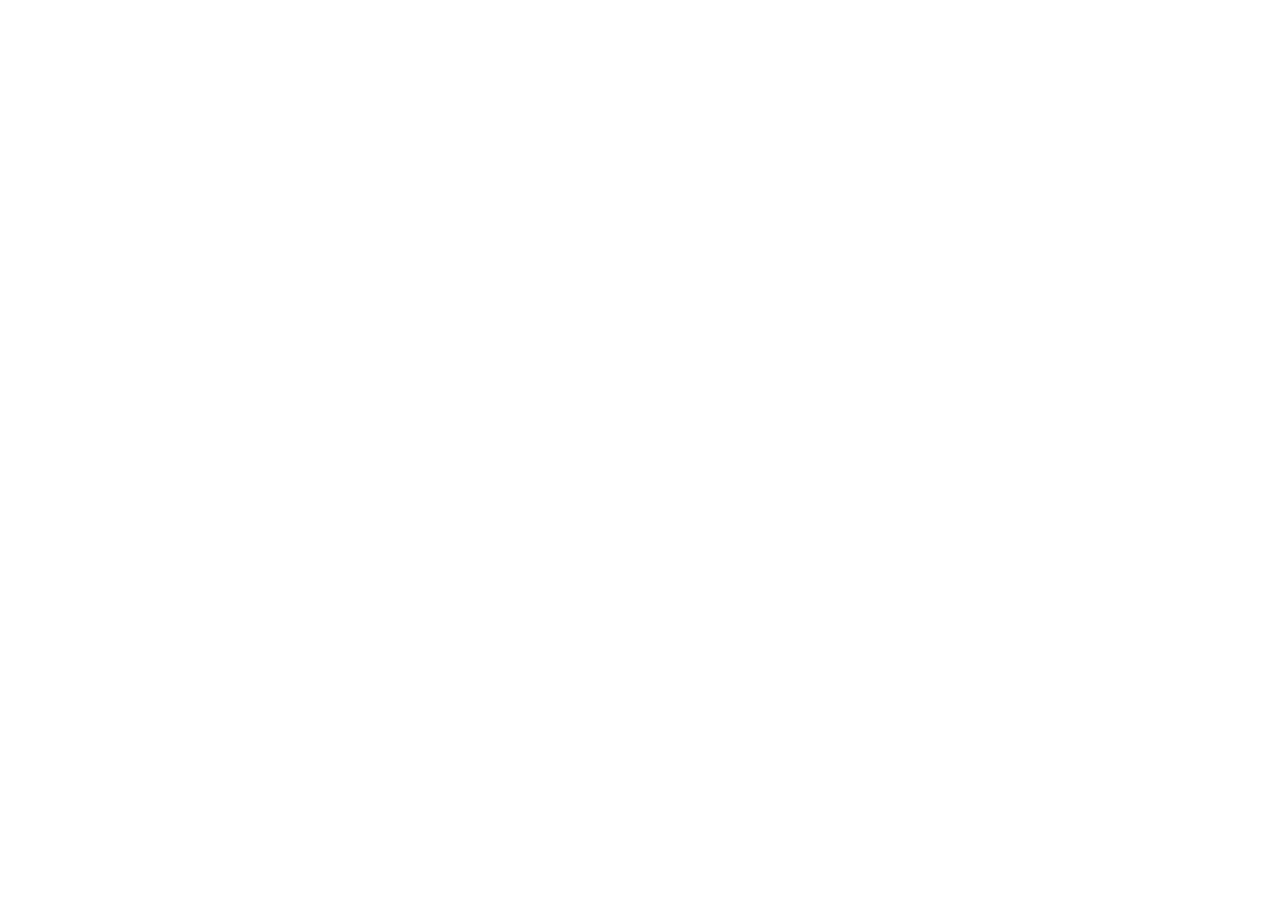
==== index.html @ 646f1bc7 "Publish Goods test 2af4b74c2182759d0a2e954b14bdea0cb6ad5a23" ====
<!doctype html>
<html lang="zh-CN">
  <head>
    <meta charset="UTF-8" />
    <meta
      name="viewport"
      content="width=device-width, initial-scale=1, maximum-scale=1, user-scalable=no, viewport-fit=cover"
    />
    <meta name="theme-color" content="#f7f6f2" />
    <meta name="apple-mobile-web-app-capable" content="yes" />
    <meta name="apple-mobile-web-app-title" content="Collection" />
    <meta name="apple-mobile-web-app-status-bar-style" content="default" />
    <link rel="apple-touch-icon" href="./icons/apple-touch-icon.png" />
    <title>Collection：数字收纳</title>
    <script type="module" crossorigin src="/collectiontest/assets/index-DgXfUs_f.js"></script>
    <link rel="stylesheet" crossorigin href="/collectiontest/assets/index-CEwH3m_2.css">
  <link rel="manifest" href="/collectiontest/manifest.webmanifest"></head>
  <body>
    <div id="root"></div>
  </body>
</html>
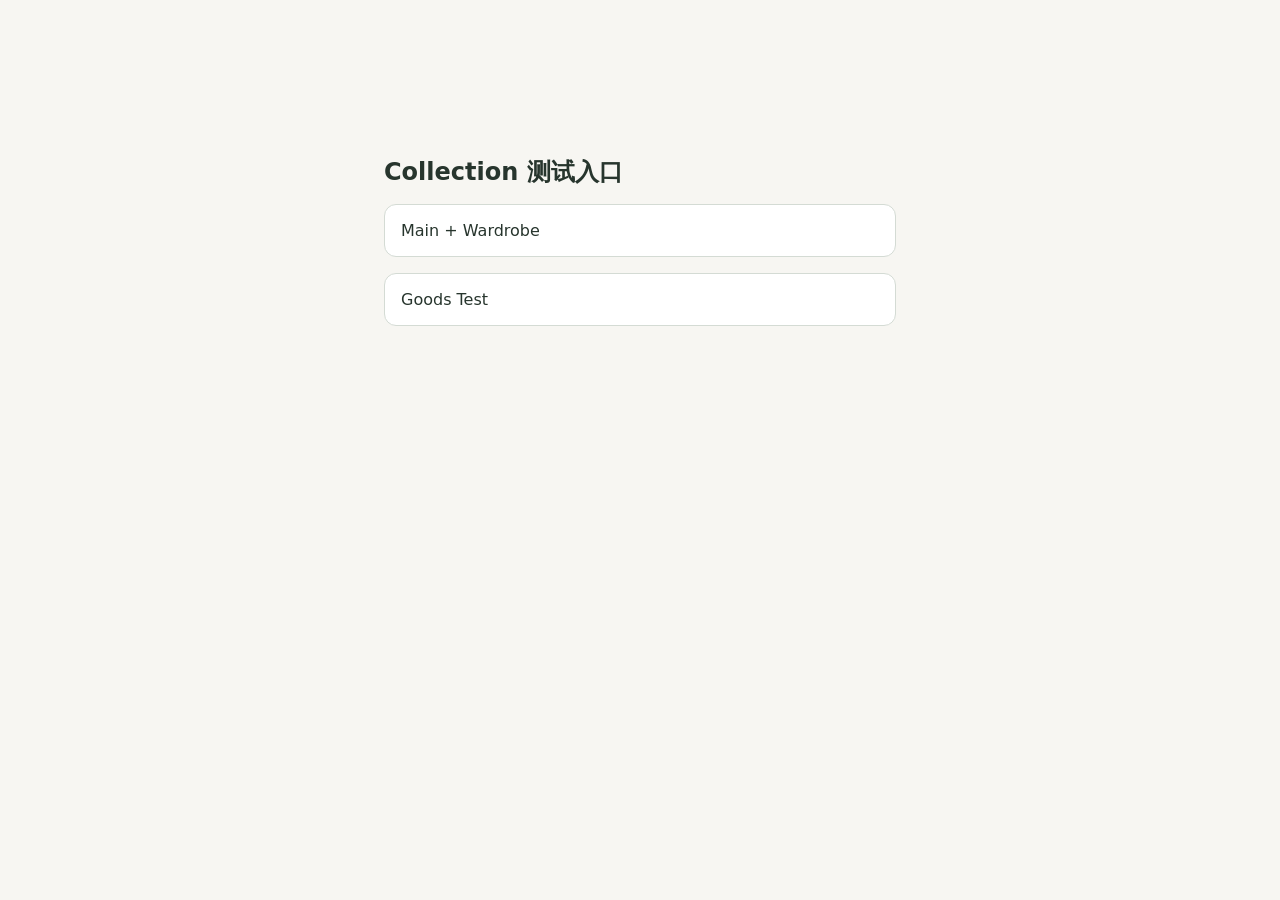
==== commit 934d4dfa: "Move Goods entry to isolated subdirectory" ====
--- a/index.html
+++ b/index.html
@@ -2,20 +2,31 @@
 <html lang="zh-CN">
   <head>
     <meta charset="UTF-8" />
-    <meta
-      name="viewport"
-      content="width=device-width, initial-scale=1, maximum-scale=1, user-scalable=no, viewport-fit=cover"
-    />
-    <meta name="theme-color" content="#f7f6f2" />
-    <meta name="apple-mobile-web-app-capable" content="yes" />
-    <meta name="apple-mobile-web-app-title" content="Collection" />
-    <meta name="apple-mobile-web-app-status-bar-style" content="default" />
-    <link rel="apple-touch-icon" href="./icons/apple-touch-icon.png" />
-    <title>Collection：数字收纳</title>
-    <script type="module" crossorigin src="/collectiontest/assets/index-DgXfUs_f.js"></script>
-    <link rel="stylesheet" crossorigin href="/collectiontest/assets/index-CEwH3m_2.css">
-  <link rel="manifest" href="/collectiontest/manifest.webmanifest"></head>
+    <meta name="viewport" content="width=device-width, initial-scale=1" />
+    <title>Collection 测试入口</title>
+    <style>
+      body { font-family: system-ui, -apple-system, "Microsoft YaHei", sans-serif; margin: 0; background: #f7f6f2; color: #27352d; }
+      main { max-width: 32rem; margin: 12vh auto; padding: 2rem; }
+      h1 { font-size: 1.5rem; }
+      a { display: block; padding: 1rem; margin-top: 1rem; border: 1px solid #d4dbd4; border-radius: .75rem; color: inherit; text-decoration: none; background: white; }
+      a:hover, a:focus-visible { border-color: #52765c; }
+    </style>
+  </head>
   <body>
-    <div id="root"></div>
+    <main>
+      <h1>Collection 测试入口</h1>
+      <a href="./wardrobe/#/collection">Main + Wardrobe</a>
+      <a href="./goods/#/collection">Goods Test</a>
+    </main>
+    <script>
+      if ("serviceWorker" in navigator) {
+        navigator.serviceWorker.getRegistrations().then((registrations) => {
+          const rootScope = new URL("./", location.href).href;
+          for (const registration of registrations) {
+            if (registration.scope === rootScope) registration.unregister();
+          }
+        });
+      }
+    </script>
   </body>
-</html>
+</html>
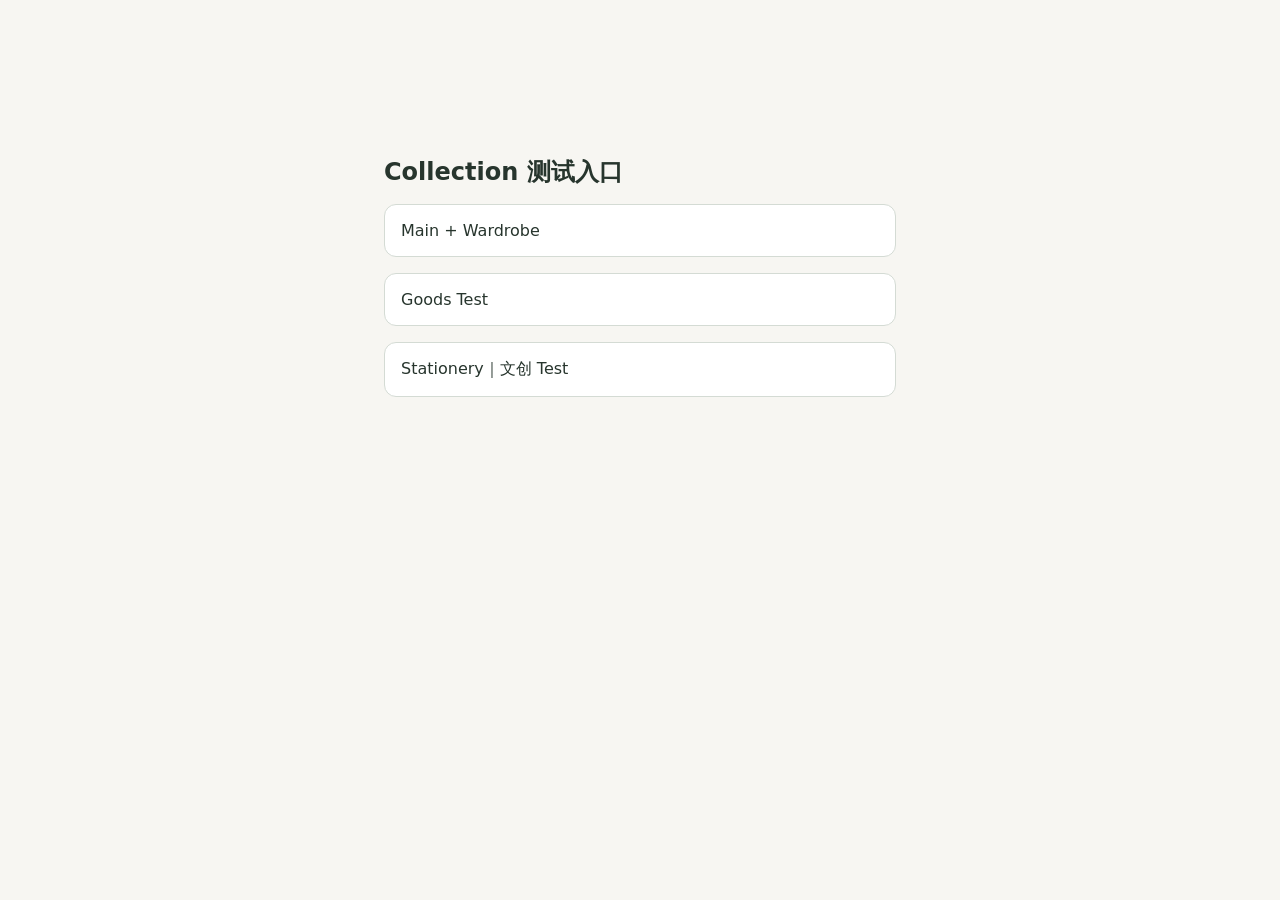
==== commit 7c6e74c2: "test: prepare Stationery PWA snapshot 5e77c30 (not published)" ====
--- a/index.html
+++ b/index.html
@@ -4,6 +4,7 @@
     <meta charset="UTF-8" />
     <meta name="viewport" content="width=device-width, initial-scale=1" />
     <title>Collection 测试入口</title>
+    <link rel="icon" href="./goods/icons/icon-192.png" type="image/png" />
     <style>
       body { font-family: system-ui, -apple-system, "Microsoft YaHei", sans-serif; margin: 0; background: #f7f6f2; color: #27352d; }
       main { max-width: 32rem; margin: 12vh auto; padding: 2rem; }
@@ -17,6 +18,7 @@
       <h1>Collection 测试入口</h1>
       <a href="./wardrobe/#/collection">Main + Wardrobe</a>
       <a href="./goods/#/collection">Goods Test</a>
+      <a href="./wardrobe/#/stationery">Stationery｜文创 Test</a>
     </main>
     <script>
       if ("serviceWorker" in navigator) {
@@ -29,4 +31,4 @@
       }
     </script>
   </body>
-</html>+</html>
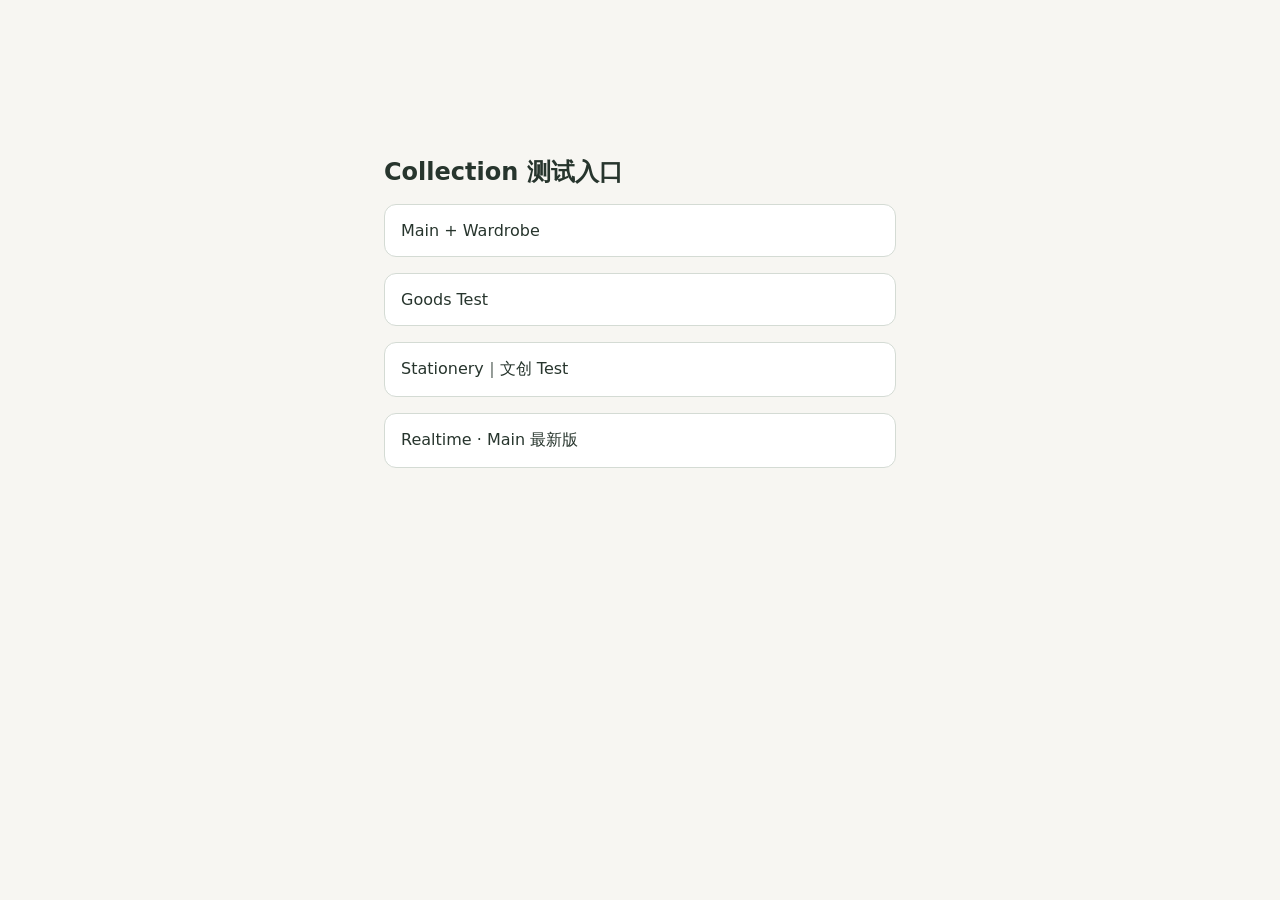
==== commit 979a11c6: "Publish Realtime from collection 526c9bf3541f6665d8a255d5f65417d80c14958e" ====
--- a/index.html
+++ b/index.html
@@ -19,6 +19,7 @@
       <a href="./wardrobe/#/collection">Main + Wardrobe</a>
       <a href="./goods/#/collection">Goods Test</a>
       <a href="./wardrobe/#/stationery">Stationery｜文创 Test</a>
+      <a href="./realtime/#/collection">Realtime · Main 最新版</a>
     </main>
     <script>
       if ("serviceWorker" in navigator) {
